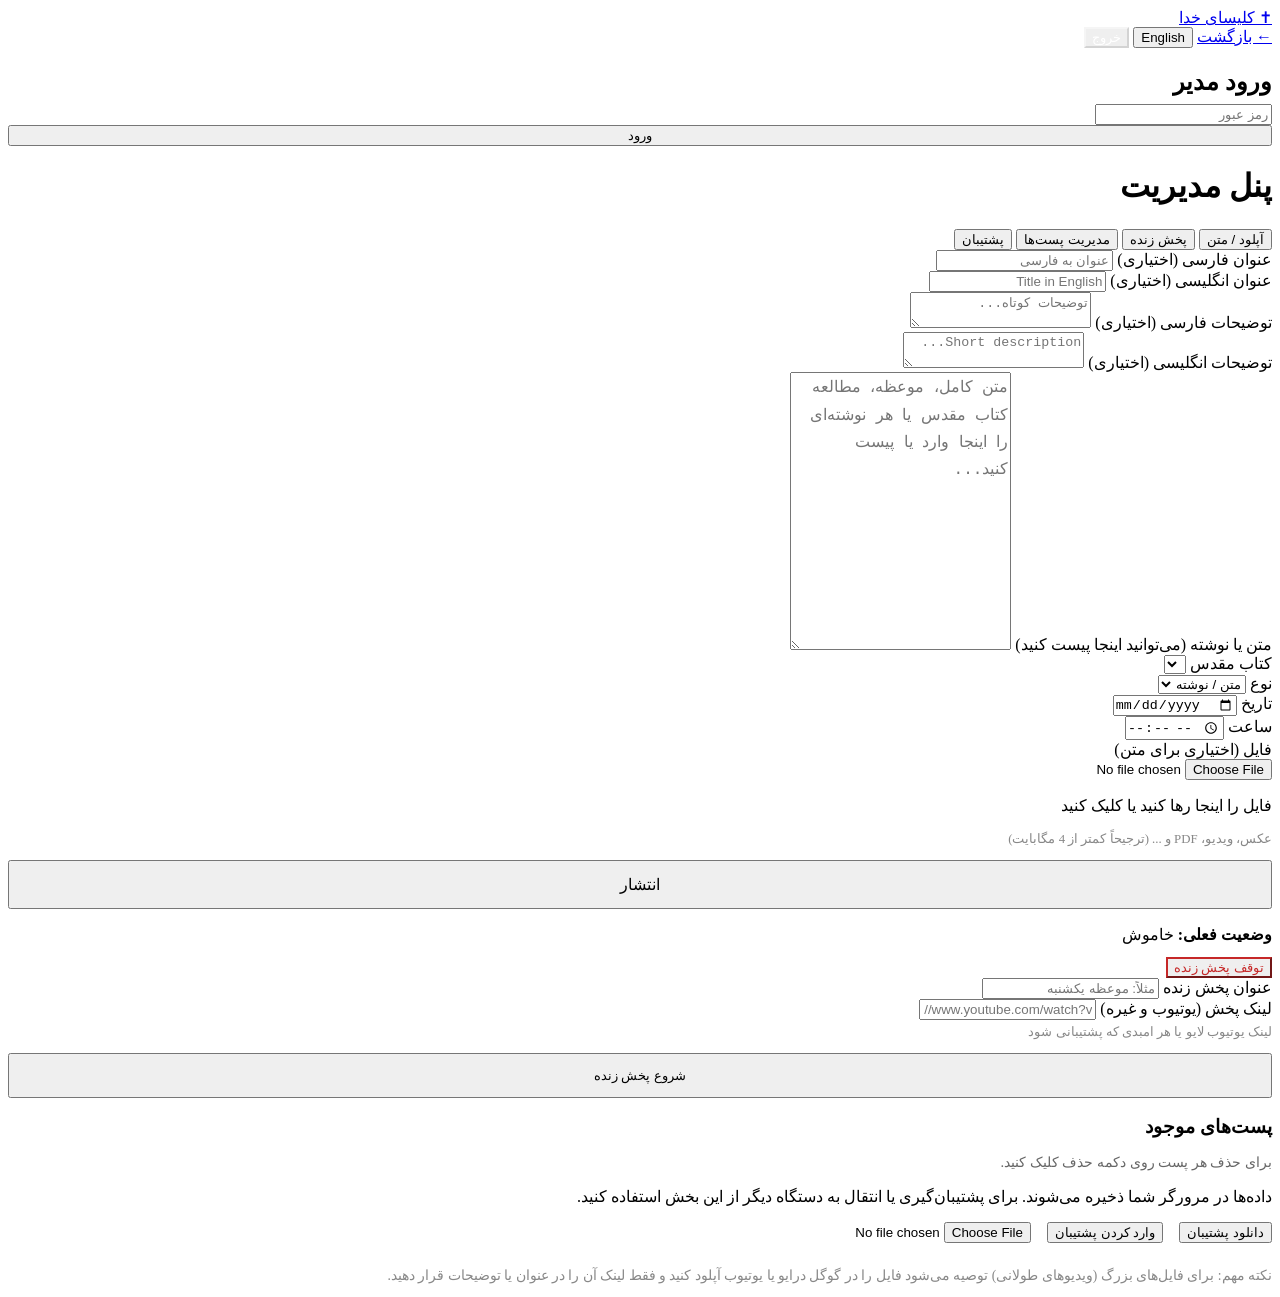
==== admin.html @ f1cb8a6b "Add admin page" ====
<!DOCTYPE html>
<html lang="fa" dir="rtl">
<head>
  <meta charset="UTF-8">
  <meta name="viewport" content="width=device-width, initial-scale=1.0">
  <title>مدیریت — کلیسای خدا</title>
  <link rel="preconnect" href="https://fonts.googleapis.com">
  <link rel="preconnect" href="https://fonts.gstatic.com" crossorigin>
  <link href="https://fonts.googleapis.com/css2?family=Inter:wght@400;500;600;700&family=Vazirmatn:wght@400;500;600;700&display=swap" rel="stylesheet">
  <link rel="stylesheet" href="css/style.css">
</head>
<body>
  <header class="header">
    <div class="header-inner">
      <a href="index.html" class="logo">
        <span class="logo-icon">✝</span>
        <span data-i18n="siteName">کلیسای خدا</span>
      </a>
      <nav class="nav">
        <a href="index.html" data-i18n="back">← بازگشت</a>
        <button id="lang-toggle" class="lang-toggle" data-i18n="langBtn">English</button>
        <button id="logout-btn" class="btn btn-outline" style="color:white;border-color:rgba(255,255,255,0.4)" data-i18n="logout">خروج</button>
      </nav>
    </div>
  </header>

  <main class="container">
    <div id="login-box" class="admin-login">
      <h2 style="margin-bottom:0.5rem;color:var(--primary)" data-i18n="loginTitle">ورود مدیر</h2>
      <form id="login-form">
        <input type="password" id="password" data-i18n-placeholder="passwordPlaceholder" placeholder="رمز عبور" required autocomplete="current-password">
        <button type="submit" class="btn btn-primary" style="width:100%" data-i18n="loginBtn">ورود</button>
      </form>
      <div id="status-msg" class="status-msg hidden" style="margin-top:1rem"></div>
    </div>

    <div id="admin-panel" class="admin-panel hidden">
      <h1 style="margin-bottom:1.5rem;color:var(--primary)" data-i18n="panelTitle">پنل مدیریت</h1>
      <div id="status-msg" class="status-msg hidden"></div>

      <div class="admin-tabs">
        <button class="active" data-tab="tab-upload" data-i18n="tabUpload">آپلود / متن</button>
        <button data-tab="tab-live" data-i18n="tabLive">پخش زنده</button>
        <button data-tab="tab-manage" data-i18n="tabManage">مدیریت پست‌ها</button>
        <button data-tab="tab-backup" data-i18n="tabBackup">پشتیبان</button>
      </div>

      <div id="tab-upload" class="admin-tab-content">
        <form id="post-form">
          <div class="form-row">
            <div class="form-group">
              <label data-i18n="titleFa">عنوان فارسی (اختیاری)</label>
              <input type="text" name="title_fa" data-i18n-placeholder="titleFaPh" placeholder="عنوان به فارسی">
            </div>
            <div class="form-group">
              <label data-i18n="titleEn">عنوان انگلیسی (اختیاری)</label>
              <input type="text" name="title_en" data-i18n-placeholder="titleEnPh" placeholder="Title in English">
            </div>
          </div>

          <div class="form-row">
            <div class="form-group">
              <label data-i18n="descFa">توضیحات فارسی (اختیاری)</label>
              <textarea name="desc_fa" data-i18n-placeholder="descFaPh" placeholder="توضیحات کوتاه..."></textarea>
            </div>
            <div class="form-group">
              <label data-i18n="descEn">توضیحات انگلیسی (اختیاری)</label>
              <textarea name="desc_en" data-i18n-placeholder="descEnPh" placeholder="Short description..."></textarea>
            </div>
          </div>

          <div class="form-group">
            <label data-i18n="writingLabel">متن یا نوشته (می‌توانید اینجا پیست کنید)</label>
            <textarea name="writing" id="writing-area" rows="10" data-i18n-placeholder="writingPh" placeholder="متن کامل، موعظه، مطالعه کتاب مقدس یا هر نوشته‌ای را اینجا وارد یا پیست کنید..." style="min-height:180px;font-size:1rem;line-height:1.7;"></textarea>
          </div>

          <div class="form-row">
            <div class="form-group">
              <label data-i18n="bibleBook">کتاب مقدس</label>
              <select name="book" id="post-book" required></select>
            </div>
            <div class="form-group">
              <label data-i18n="typeLabel">نوع</label>
              <select name="type" id="post-type" required>
                <option value="text" data-i18n="typeText">متن / نوشته</option>
                <option value="photo" data-i18n="typePhoto">عکس</option>
                <option value="video" data-i18n="typeVideo">ویدیو</option>
                <option value="file" data-i18n="typeFile">فایل</option>
              </select>
            </div>
          </div>

          <div class="form-row">
            <div class="form-group">
              <label data-i18n="postDate">تاریخ</label>
              <input type="date" name="postDate" id="post-date">
            </div>
            <div class="form-group">
              <label data-i18n="postTime">ساعت</label>
              <input type="time" name="postTime" id="post-time">
            </div>
          </div>

          <div class="form-group" id="file-group">
            <label data-i18n="fileLabel">فایل (اختیاری برای متن)</label>
            <div class="upload-zone" id="upload-zone">
              <input type="file" id="file-input" accept="image/*,video/*,.pdf,.doc,.docx,.mp3,.mp4,.mov,.avi,.zip,.txt">
              <p id="file-label" data-i18n="dropFile">فایل را اینجا رها کنید یا کلیک کنید</p>
              <p style="font-size:0.8rem;color:#888;margin-top:0.5rem" data-i18n="fileNote">عکس، ویدیو، PDF و ... (ترجیحاً کمتر از 4 مگابایت)</p>
            </div>
          </div>

          <button type="submit" class="btn btn-accent" style="width:100%;padding:0.8rem;font-size:1rem" data-i18n="publish">انتشار</button>
        </form>
      </div>

      <div id="tab-live" class="admin-tab-content hidden">
        <div class="live-controls">
          <p style="margin-bottom:0.8rem"><strong data-i18n="currentStatus">وضعیت فعلی:</strong> <span id="live-status">خاموش</span></p>
          <button id="stop-live-btn" class="btn btn-outline hidden" style="color:#c62828;border-color:#c62828" data-i18n="stopLive">توقف پخش زنده</button>
        </div>
        <form id="live-form">
          <div class="form-group">
            <label data-i18n="liveTitleLabel">عنوان پخش زنده</label>
            <input type="text" name="liveTitle" data-i18n-placeholder="liveTitlePh" placeholder="مثلاً: موعظه یکشنبه">
          </div>
          <div class="form-group">
            <label data-i18n="streamUrlLabel">لینک پخش (یوتیوب و غیره)</label>
            <input type="url" name="streamUrl" placeholder="https://www.youtube.com/watch?v=..." required>
            <p style="font-size:0.8rem;color:#888;margin-top:0.3rem" data-i18n="streamNote">لینک یوتیوب لایو یا هر امبدی که پشتیبانی شود</p>
          </div>
          <button type="submit" class="btn btn-primary" style="width:100%;padding:0.8rem" data-i18n="goLive">شروع پخش زنده</button>
        </form>
      </div>

      <div id="tab-manage" class="admin-tab-content hidden">
        <h3 style="margin-bottom:1rem" data-i18n="existingPosts">پست‌های موجود</h3>
        <p style="font-size:0.9rem;color:#666;margin-bottom:1rem" data-i18n="manageNote">برای حذف هر پست روی دکمه حذف کلیک کنید.</p>
        <div id="posts-list"></div>
      </div>

      <div id="tab-backup" class="admin-tab-content hidden">
        <p style="margin-bottom:1rem;color:var(--text-muted)" data-i18n="backupNote">داده‌ها در مرورگر شما ذخیره می‌شوند. برای پشتیبان‌گیری یا انتقال به دستگاه دیگر از این بخش استفاده کنید.</p>
        <div style="display:flex;gap:1rem;flex-wrap:wrap">
          <button id="export-btn" class="btn btn-primary" data-i18n="exportBtn">دانلود پشتیبان</button>
          <button id="import-btn" class="btn btn-outline" data-i18n="importBtn">وارد کردن پشتیبان</button>
          <input type="file" id="import-file" accept=".json" class="hidden">
        </div>
        <p style="margin-top:1.5rem;font-size:0.85rem;color:#888" data-i18n="importantNote">نکته مهم: برای فایل‌های بزرگ (ویدیوهای طولانی) توصیه می‌شود فایل را در گوگل درایو یا یوتیوب آپلود کنید و فقط لینک آن را در عنوان یا توضیحات قرار دهید.</p>
      </div>
    </div>
  </main>

  <script src="js/admin.js"></script>
</body>
</html>
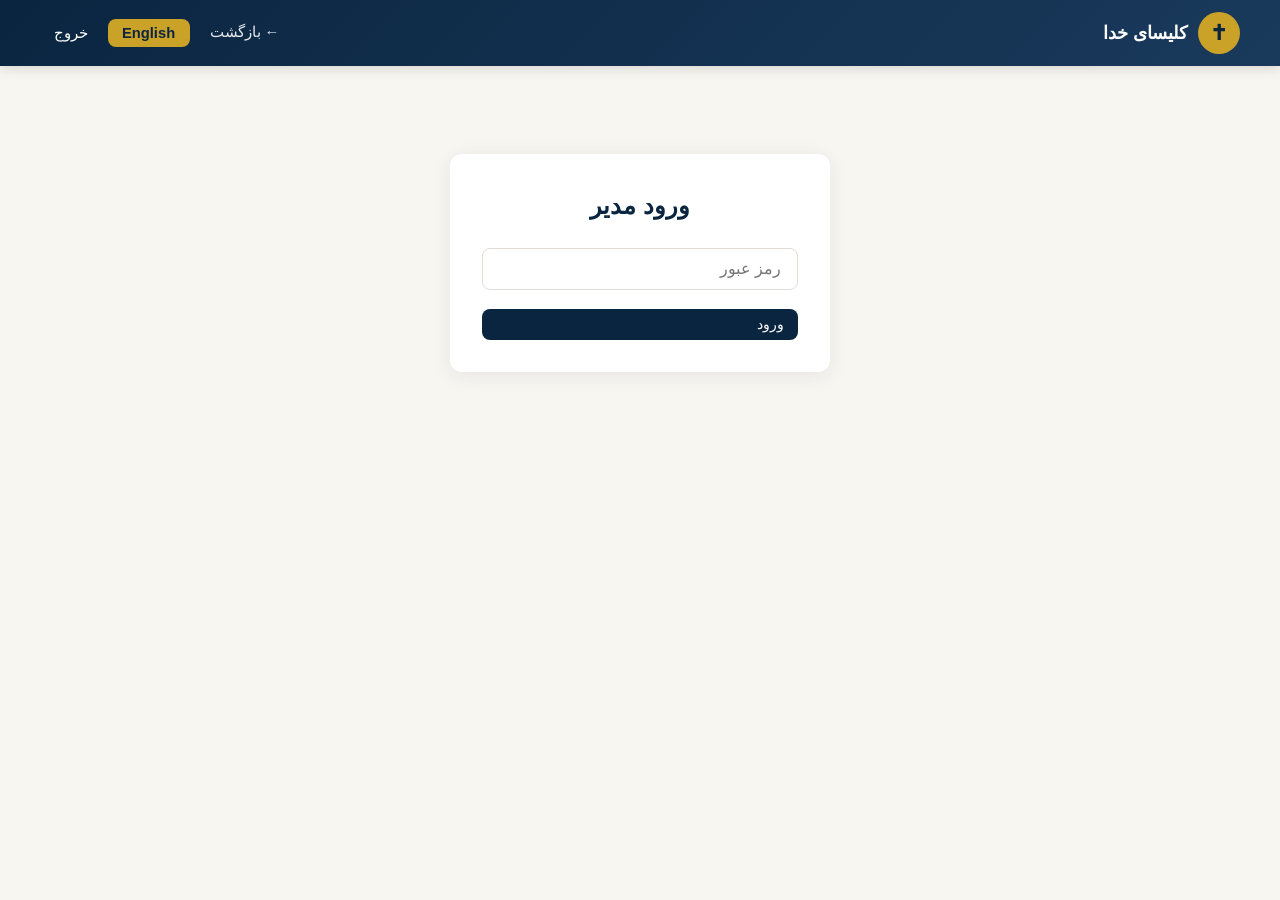
==== commit cf534f92: "Add external video link support for large (5GB+) videos" ====
--- a/admin.html
+++ b/admin.html
@@ -71,7 +71,7 @@
 
           <div class="form-group">
             <label data-i18n="writingLabel">متن یا نوشته (می‌توانید اینجا پیست کنید)</label>
-            <textarea name="writing" id="writing-area" rows="10" data-i18n-placeholder="writingPh" placeholder="متن کامل، موعظه، مطالعه کتاب مقدس یا هر نوشته‌ای را اینجا وارد یا پیست کنید..." style="min-height:180px;font-size:1rem;line-height:1.7;"></textarea>
+            <textarea name="writing" id="writing-area" rows="8" data-i18n-placeholder="writingPh" placeholder="متن کامل، موعظه، مطالعه کتاب مقدس یا هر نوشته‌ای را اینجا وارد یا پیست کنید..." style="min-height:160px;font-size:1rem;line-height:1.7;"></textarea>
           </div>
 
           <div class="form-row">
@@ -101,12 +101,21 @@
             </div>
           </div>
 
+          <!-- EXTERNAL LINK FOR LARGE VIDEOS (5GB+) -->
+          <div class="form-group" style="background:#fff8e1;padding:1rem;border-radius:10px;border:1px solid #ffe082;">
+            <label data-i18n="externalLabel" style="color:#e65100;font-weight:700;">لینک ویدیو یا فایل بزرگ (توصیه برای ویدیوهای بالای 50 مگابایت و تا 5 گیگابایت+)</label>
+            <input type="url" name="externalUrl" id="external-url" data-i18n-placeholder="externalPh" placeholder="https://www.youtube.com/watch?v=... یا لینک مستقیم ویدیو">
+            <p style="font-size:0.85rem;color:#bf360c;margin-top:0.4rem;" data-i18n="externalNote">
+              برای ویدیوهای بزرگ: اول ویدیو را در یوتیوب، گوگل درایو یا ویمو آپلود کنید، بعد لینک را اینجا بگذارید. این بهترین روش برای ویدیوهای 5 گیگابایتی است.
+            </p>
+          </div>
+
           <div class="form-group" id="file-group">
-            <label data-i18n="fileLabel">فایل (اختیاری برای متن)</label>
+            <label data-i18n="fileLabel">فایل کوچک (اختیاری – فقط برای فایل‌های کوچک‌تر از 4 مگابایت)</label>
             <div class="upload-zone" id="upload-zone">
               <input type="file" id="file-input" accept="image/*,video/*,.pdf,.doc,.docx,.mp3,.mp4,.mov,.avi,.zip,.txt">
               <p id="file-label" data-i18n="dropFile">فایل را اینجا رها کنید یا کلیک کنید</p>
-              <p style="font-size:0.8rem;color:#888;margin-top:0.5rem" data-i18n="fileNote">عکس، ویدیو، PDF و ... (ترجیحاً کمتر از 4 مگابایت)</p>
+              <p style="font-size:0.8rem;color:#888;margin-top:0.5rem" data-i18n="fileNote">فقط فایل‌های کوچک (عکس، PDF، ویدیوهای کوتاه). برای ویدیوهای بزرگ از لینک بالا استفاده کنید.</p>
             </div>
           </div>
 
@@ -146,7 +155,9 @@
           <button id="import-btn" class="btn btn-outline" data-i18n="importBtn">وارد کردن پشتیبان</button>
           <input type="file" id="import-file" accept=".json" class="hidden">
         </div>
-        <p style="margin-top:1.5rem;font-size:0.85rem;color:#888" data-i18n="importantNote">نکته مهم: برای فایل‌های بزرگ (ویدیوهای طولانی) توصیه می‌شود فایل را در گوگل درایو یا یوتیوب آپلود کنید و فقط لینک آن را در عنوان یا توضیحات قرار دهید.</p>
+        <p style="margin-top:1.5rem;font-size:0.85rem;color:#888" data-i18n="importantNote">
+          نکته مهم: برای ویدیوهای بزرگ (حتی 5 گیگابایت) حتماً از بخش «لینک ویدیو» استفاده کنید. اول ویدیو را در یوتیوب یا گوگل درایو آپلود کنید و لینک را وارد نمایید.
+        </p>
       </div>
     </div>
   </main>
--- a/css/style.css
+++ b/css/style.css
@@ -0,0 +1,692 @@
+/* Church of God - Three Angels Message */
+/* Bilingual (Persian default + English) | Mobile-first */
+
+:root {
+  --primary: #0a2540;
+  --primary-light: #1a3a5c;
+  --accent: #c9a227;
+  --accent-soft: #e8d48b;
+  --bg: #f8f6f1;
+  --bg-card: #ffffff;
+  --text: #1a1a1a;
+  --text-muted: #5a5a5a;
+  --success: #2e7d32;
+  --danger: #c62828;
+  --border: #e0dcd3;
+  --shadow: 0 4px 20px rgba(10, 37, 64, 0.08);
+  --radius: 12px;
+  --font-fa: 'Vazirmatn', 'Tahoma', sans-serif;
+  --font-en: 'Inter', 'Segoe UI', system-ui, sans-serif;
+}
+
+* { margin: 0; padding: 0; box-sizing: border-box; }
+html { scroll-behavior: smooth; }
+
+body {
+  font-family: var(--font-fa);
+  background: var(--bg);
+  color: var(--text);
+  line-height: 1.7;
+  min-height: 100vh;
+  direction: rtl;
+}
+
+body.lang-en {
+  font-family: var(--font-en);
+  direction: ltr;
+}
+
+/* HEADER */
+.header {
+  background: linear-gradient(135deg, var(--primary) 0%, var(--primary-light) 100%);
+  color: white;
+  padding: 0.75rem 1rem;
+  position: sticky;
+  top: 0;
+  z-index: 1000;
+  box-shadow: 0 2px 12px rgba(0,0,0,0.15);
+}
+
+.header-inner {
+  max-width: 1200px;
+  margin: 0 auto;
+  display: flex;
+  align-items: center;
+  justify-content: space-between;
+  gap: 1rem;
+  flex-wrap: wrap;
+}
+
+.logo {
+  display: flex;
+  align-items: center;
+  gap: 0.6rem;
+  text-decoration: none;
+  color: white;
+  font-weight: 700;
+  font-size: 1.15rem;
+}
+
+.logo-icon {
+  width: 42px;
+  height: 42px;
+  background: var(--accent);
+  border-radius: 50%;
+  display: flex;
+  align-items: center;
+  justify-content: center;
+  font-size: 1.3rem;
+  color: var(--primary);
+}
+
+.nav {
+  display: flex;
+  gap: 0.4rem;
+  flex-wrap: wrap;
+  align-items: center;
+}
+
+.nav a, .nav button {
+  color: rgba(255,255,255,0.9);
+  text-decoration: none;
+  padding: 0.45rem 0.85rem;
+  border-radius: 8px;
+  font-size: 0.92rem;
+  background: transparent;
+  border: none;
+  cursor: pointer;
+  transition: all 0.2s;
+  font-family: inherit;
+}
+
+.nav a:hover, .nav button:hover, .nav a.active {
+  background: rgba(255,255,255,0.15);
+  color: white;
+}
+
+.lang-toggle {
+  background: var(--accent) !important;
+  color: var(--primary) !important;
+  font-weight: 600;
+  padding: 0.4rem 0.9rem !important;
+}
+
+.live-badge {
+  background: #e53935;
+  color: white;
+  font-size: 0.75rem;
+  padding: 0.2rem 0.55rem;
+  border-radius: 20px;
+  animation: pulse 1.5s infinite;
+  font-weight: 600;
+}
+
+@keyframes pulse {
+  0%, 100% { opacity: 1; }
+  50% { opacity: 0.6; }
+}
+
+/* HERO */
+.hero {
+  background: linear-gradient(160deg, var(--primary) 0%, #163a5f 60%, #1e4a73 100%);
+  color: white;
+  padding: 3.5rem 1.5rem 4rem;
+  text-align: center;
+  position: relative;
+  overflow: hidden;
+}
+
+.hero::before {
+  content: '';
+  position: absolute;
+  inset: 0;
+  background: radial-gradient(circle at 20% 30%, rgba(201,162,39,0.15) 0%, transparent 50%),
+              radial-gradient(circle at 80% 70%, rgba(201,162,39,0.1) 0%, transparent 40%);
+  pointer-events: none;
+}
+
+.hero-content {
+  max-width: 800px;
+  margin: 0 auto;
+  position: relative;
+  z-index: 1;
+}
+
+.hero h1 {
+  font-size: clamp(1.8rem, 5vw, 2.6rem);
+  margin-bottom: 0.8rem;
+  font-weight: 700;
+}
+
+.hero p {
+  font-size: 1.1rem;
+  opacity: 0.92;
+  margin-bottom: 1.5rem;
+  max-width: 600px;
+  margin-left: auto;
+  margin-right: auto;
+}
+
+.angels-row {
+  display: flex;
+  justify-content: center;
+  gap: 1.5rem;
+  margin-top: 2rem;
+  flex-wrap: wrap;
+}
+
+.angel-card {
+  background: rgba(255,255,255,0.1);
+  backdrop-filter: blur(8px);
+  border: 1px solid rgba(255,255,255,0.2);
+  border-radius: var(--radius);
+  padding: 1.2rem 1.4rem;
+  width: 200px;
+  transition: transform 0.25s;
+}
+
+.angel-card:hover { transform: translateY(-4px); }
+
+.angel-num {
+  font-size: 1.8rem;
+  color: var(--accent);
+  font-weight: 700;
+  margin-bottom: 0.3rem;
+}
+
+.angel-title {
+  font-size: 0.95rem;
+  font-weight: 600;
+  margin-bottom: 0.35rem;
+}
+
+.angel-text {
+  font-size: 0.8rem;
+  opacity: 0.85;
+  line-height: 1.4;
+}
+
+/* MAIN */
+.container {
+  max-width: 1200px;
+  margin: 0 auto;
+  padding: 1.5rem 1rem 3rem;
+}
+
+.section-title {
+  font-size: 1.5rem;
+  margin-bottom: 1.2rem;
+  color: var(--primary);
+  display: flex;
+  align-items: center;
+  gap: 0.6rem;
+}
+
+.section-title::before {
+  content: '';
+  width: 4px;
+  height: 1.4rem;
+  background: var(--accent);
+  border-radius: 2px;
+}
+
+/* FILTERS */
+.filters {
+  display: flex;
+  flex-wrap: wrap;
+  gap: 0.6rem;
+  margin-bottom: 1.5rem;
+  align-items: center;
+}
+
+.filters select, .filters input {
+  padding: 0.55rem 0.9rem;
+  border: 1px solid var(--border);
+  border-radius: 8px;
+  font-family: inherit;
+  font-size: 0.95rem;
+  background: white;
+  min-width: 140px;
+}
+
+.filters select:focus, .filters input:focus {
+  outline: 2px solid var(--accent);
+  border-color: transparent;
+}
+
+/* MEDIA GRID */
+.media-grid {
+  display: grid;
+  grid-template-columns: repeat(auto-fill, minmax(260px, 1fr));
+  gap: 1.3rem;
+}
+
+.media-card {
+  background: var(--bg-card);
+  border-radius: var(--radius);
+  overflow: hidden;
+  box-shadow: var(--shadow);
+  transition: transform 0.2s, box-shadow 0.2s;
+  display: flex;
+  flex-direction: column;
+}
+
+.media-card:hover {
+  transform: translateY(-3px);
+  box-shadow: 0 8px 28px rgba(10, 37, 64, 0.12);
+}
+
+.media-thumb {
+  width: 100%;
+  height: 180px;
+  object-fit: cover;
+  background: #e8e4dc;
+  display: flex;
+  align-items: center;
+  justify-content: center;
+  font-size: 2.5rem;
+  color: var(--primary-light);
+}
+
+.media-thumb img, .media-thumb video {
+  width: 100%;
+  height: 100%;
+  object-fit: cover;
+}
+
+.media-body {
+  padding: 1rem 1.1rem 1.2rem;
+  flex: 1;
+  display: flex;
+  flex-direction: column;
+}
+
+.media-book {
+  font-size: 0.75rem;
+  color: var(--accent);
+  font-weight: 600;
+  text-transform: uppercase;
+  letter-spacing: 0.03em;
+  margin-bottom: 0.3rem;
+}
+
+.media-title {
+  font-size: 1.05rem;
+  font-weight: 600;
+  margin-bottom: 0.4rem;
+  color: var(--primary);
+  line-height: 1.35;
+}
+
+.media-desc {
+  font-size: 0.88rem;
+  color: var(--text-muted);
+  margin-bottom: 0.8rem;
+  flex: 1;
+  display: -webkit-box;
+  -webkit-line-clamp: 2;
+  -webkit-box-orient: vertical;
+  overflow: hidden;
+}
+
+.media-meta {
+  display: flex;
+  justify-content: space-between;
+  align-items: center;
+  font-size: 0.8rem;
+  color: var(--text-muted);
+  margin-bottom: 0.7rem;
+}
+
+.media-actions {
+  display: flex;
+  gap: 0.5rem;
+  flex-wrap: wrap;
+}
+
+.btn {
+  display: inline-flex;
+  align-items: center;
+  gap: 0.35rem;
+  padding: 0.45rem 0.9rem;
+  border-radius: 8px;
+  font-size: 0.88rem;
+  font-weight: 500;
+  border: none;
+  cursor: pointer;
+  text-decoration: none;
+  font-family: inherit;
+  transition: all 0.2s;
+}
+
+.btn-primary { background: var(--primary); color: white; }
+.btn-primary:hover { background: var(--primary-light); }
+.btn-accent { background: var(--accent); color: var(--primary); }
+.btn-accent:hover { background: var(--accent-soft); }
+.btn-outline { background: transparent; border: 1px solid var(--border); color: var(--text); }
+.btn-outline:hover { border-color: var(--primary); color: var(--primary); }
+.btn-sm { padding: 0.35rem 0.7rem; font-size: 0.82rem; }
+
+/* LIVE */
+.live-section {
+  background: linear-gradient(135deg, #1a1a2e 0%, #16213e 100%);
+  color: white;
+  border-radius: var(--radius);
+  padding: 2rem;
+  margin-bottom: 2rem;
+  text-align: center;
+}
+
+.live-section.hidden { display: none; }
+
+.live-indicator {
+  display: inline-flex;
+  align-items: center;
+  gap: 0.5rem;
+  background: #e53935;
+  padding: 0.35rem 0.9rem;
+  border-radius: 20px;
+  font-weight: 600;
+  font-size: 0.9rem;
+  margin-bottom: 1rem;
+}
+
+.live-dot {
+  width: 10px;
+  height: 10px;
+  background: white;
+  border-radius: 50%;
+  animation: pulse 1.2s infinite;
+}
+
+.live-iframe {
+  width: 100%;
+  max-width: 720px;
+  aspect-ratio: 16/9;
+  border: none;
+  border-radius: 10px;
+  margin: 1rem auto 0;
+  display: block;
+  background: #000;
+}
+
+/* COMMENTS */
+.comments-box {
+  margin-top: 1rem;
+  border-top: 1px solid var(--border);
+  padding-top: 0.9rem;
+}
+
+.comment {
+  background: #f5f3ee;
+  padding: 0.7rem 0.9rem;
+  border-radius: 8px;
+  margin-bottom: 0.6rem;
+  font-size: 0.9rem;
+}
+
+.comment-author {
+  font-weight: 600;
+  color: var(--primary);
+  font-size: 0.82rem;
+}
+
+.comment-date {
+  font-size: 0.75rem;
+  color: var(--text-muted);
+  margin-right: 0.5rem;
+}
+
+.comment-form {
+  display: flex;
+  flex-direction: column;
+  gap: 0.5rem;
+  margin-top: 0.8rem;
+}
+
+.comment-form input, .comment-form textarea {
+  padding: 0.55rem 0.8rem;
+  border: 1px solid var(--border);
+  border-radius: 8px;
+  font-family: inherit;
+  font-size: 0.9rem;
+  resize: vertical;
+}
+
+.comment-form textarea { min-height: 70px; }
+
+/* MODAL */
+.modal-overlay {
+  position: fixed;
+  inset: 0;
+  background: rgba(0,0,0,0.6);
+  display: flex;
+  align-items: center;
+  justify-content: center;
+  z-index: 2000;
+  padding: 1rem;
+  opacity: 0;
+  visibility: hidden;
+  transition: all 0.25s;
+}
+
+.modal-overlay.open {
+  opacity: 1;
+  visibility: visible;
+}
+
+.modal {
+  background: white;
+  border-radius: 14px;
+  max-width: 700px;
+  width: 100%;
+  max-height: 90vh;
+  overflow-y: auto;
+  padding: 1.5rem;
+  position: relative;
+}
+
+.modal-close {
+  position: absolute;
+  top: 1rem;
+  left: 1rem;
+  background: none;
+  border: none;
+  font-size: 1.5rem;
+  cursor: pointer;
+  color: var(--text-muted);
+  line-height: 1;
+}
+
+body.lang-en .modal-close {
+  left: auto;
+  right: 1rem;
+}
+
+.modal-media {
+  width: 100%;
+  max-height: 400px;
+  object-fit: contain;
+  border-radius: 8px;
+  margin-bottom: 1rem;
+  background: #111;
+}
+
+/* CONTACT */
+.contact-card {
+  background: var(--bg-card);
+  border-radius: var(--radius);
+  padding: 1.5rem;
+  box-shadow: var(--shadow);
+  max-width: 420px;
+  margin: 0 auto;
+  text-align: center;
+}
+
+.contact-item {
+  display: flex;
+  align-items: center;
+  justify-content: center;
+  gap: 0.7rem;
+  margin: 1rem 0;
+  font-size: 1.05rem;
+}
+
+.contact-item a {
+  color: var(--primary);
+  text-decoration: none;
+  font-weight: 500;
+}
+
+.contact-item a:hover { color: var(--accent); }
+
+/* FOOTER */
+.footer {
+  background: var(--primary);
+  color: rgba(255,255,255,0.85);
+  text-align: center;
+  padding: 1.8rem 1rem;
+  font-size: 0.9rem;
+  margin-top: 2rem;
+}
+
+.footer a { color: var(--accent-soft); }
+
+/* ADMIN */
+.admin-login {
+  max-width: 380px;
+  margin: 4rem auto;
+  background: white;
+  padding: 2rem;
+  border-radius: var(--radius);
+  box-shadow: var(--shadow);
+  text-align: center;
+}
+
+.admin-login input {
+  width: 100%;
+  padding: 0.7rem 1rem;
+  margin: 0.8rem 0 1.2rem;
+  border: 1px solid var(--border);
+  border-radius: 8px;
+  font-size: 1rem;
+  font-family: inherit;
+}
+
+.admin-panel { max-width: 900px; margin: 0 auto; }
+.admin-panel.hidden { display: none; }
+
+.form-group { margin-bottom: 1.1rem; }
+
+.form-group label {
+  display: block;
+  font-weight: 600;
+  margin-bottom: 0.35rem;
+  font-size: 0.95rem;
+  color: var(--primary);
+}
+
+.form-group input,
+.form-group select,
+.form-group textarea {
+  width: 100%;
+  padding: 0.6rem 0.9rem;
+  border: 1px solid var(--border);
+  border-radius: 8px;
+  font-family: inherit;
+  font-size: 0.95rem;
+}
+
+.form-group textarea {
+  min-height: 90px;
+  resize: vertical;
+}
+
+.form-row {
+  display: grid;
+  grid-template-columns: 1fr 1fr;
+  gap: 1rem;
+}
+
+@media (max-width: 600px) {
+  .form-row { grid-template-columns: 1fr; }
+}
+
+.upload-zone {
+  border: 2px dashed var(--border);
+  border-radius: var(--radius);
+  padding: 2rem;
+  text-align: center;
+  cursor: pointer;
+  transition: border-color 0.2s;
+  background: #faf9f6;
+}
+
+.upload-zone:hover, .upload-zone.dragover {
+  border-color: var(--accent);
+  background: #fdf8e8;
+}
+
+.upload-zone input { display: none; }
+
+.admin-tabs {
+  display: flex;
+  gap: 0.5rem;
+  margin-bottom: 1.5rem;
+  flex-wrap: wrap;
+}
+
+.admin-tabs button {
+  padding: 0.5rem 1.1rem;
+  border: 1px solid var(--border);
+  background: white;
+  border-radius: 8px;
+  cursor: pointer;
+  font-family: inherit;
+  font-size: 0.9rem;
+}
+
+.admin-tabs button.active {
+  background: var(--primary);
+  color: white;
+  border-color: var(--primary);
+}
+
+.live-controls {
+  background: #fff8e1;
+  border: 1px solid #ffe082;
+  border-radius: var(--radius);
+  padding: 1.2rem;
+  margin-bottom: 1.5rem;
+}
+
+.status-msg {
+  padding: 0.7rem 1rem;
+  border-radius: 8px;
+  margin-bottom: 1rem;
+  font-size: 0.9rem;
+}
+
+.status-msg.success { background: #e8f5e9; color: var(--success); }
+.status-msg.error { background: #ffebee; color: var(--danger); }
+
+.empty-state {
+  text-align: center;
+  padding: 3rem 1rem;
+  color: var(--text-muted);
+}
+
+.hidden { display: none !important; }
+.text-center { text-align: center; }
+.mt-1 { margin-top: 0.5rem; }
+.mt-2 { margin-top: 1rem; }
+.mb-2 { margin-bottom: 1rem; }
+
+@media (max-width: 700px) {
+  .header-inner { flex-direction: column; align-items: flex-start; }
+  .nav { width: 100%; justify-content: flex-start; }
+  .hero { padding: 2.5rem 1rem 3rem; }
+  .angels-row { gap: 1rem; }
+  .angel-card { width: 100%; max-width: 280px; }
+  .media-grid { grid-template-columns: 1fr; }
+}
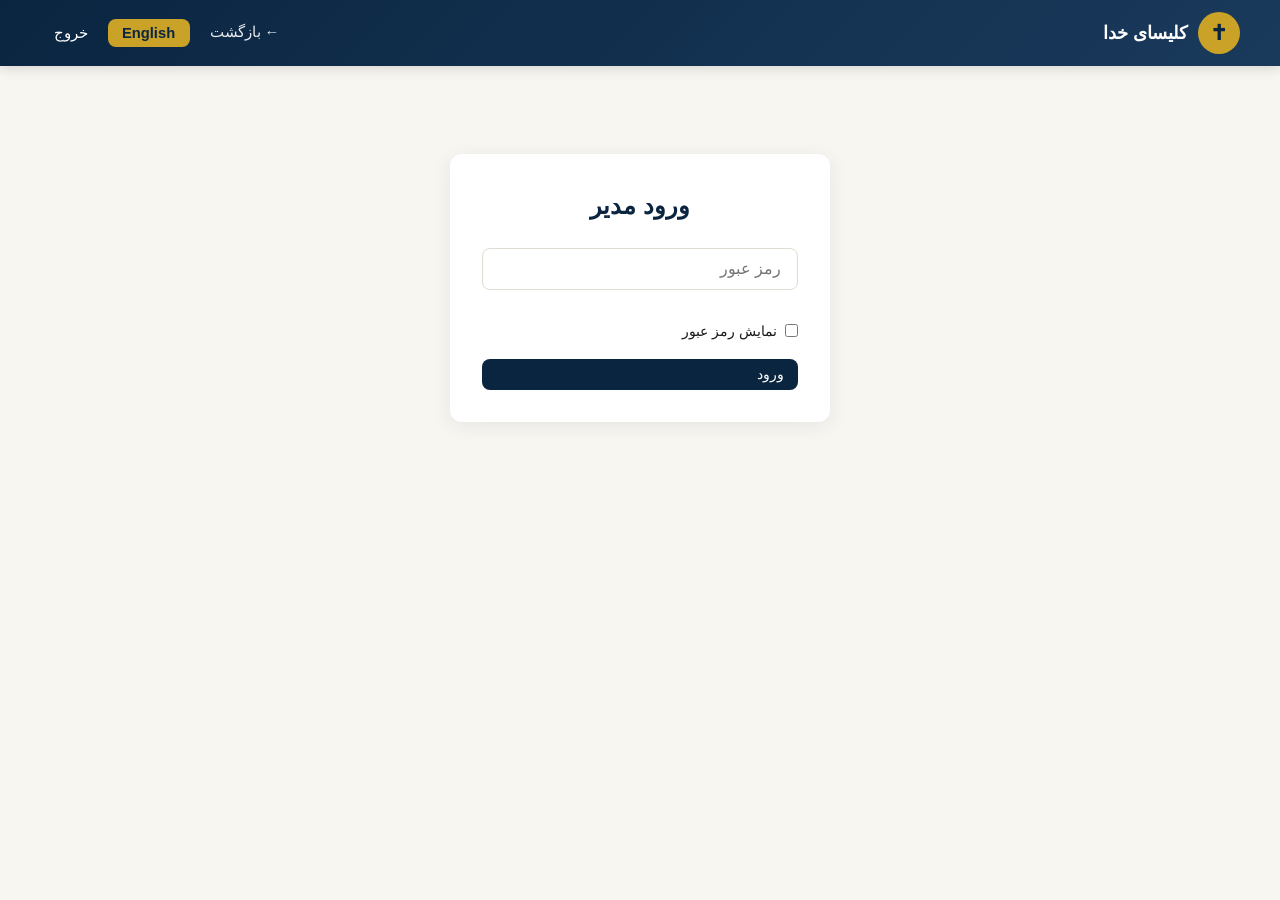
==== commit 54dbd20c: "Add show password toggle on admin login" ====
--- a/admin.html
+++ b/admin.html
@@ -29,6 +29,10 @@
       <h2 style="margin-bottom:0.5rem;color:var(--primary)" data-i18n="loginTitle">ورود مدیر</h2>
       <form id="login-form">
         <input type="password" id="password" data-i18n-placeholder="passwordPlaceholder" placeholder="رمز عبور" required autocomplete="current-password">
+        <label style="display:flex;align-items:center;gap:0.5rem;margin:0.6rem 0 1rem;font-size:0.9rem;cursor:pointer;user-select:none;">
+          <input type="checkbox" id="show-password" style="width:auto;margin:0;">
+          <span data-i18n="showPassword">نمایش رمز عبور</span>
+        </label>
         <button type="submit" class="btn btn-primary" style="width:100%" data-i18n="loginBtn">ورود</button>
       </form>
       <div id="status-msg" class="status-msg hidden" style="margin-top:1rem"></div>
@@ -101,21 +105,20 @@
             </div>
           </div>
 
-          <!-- EXTERNAL LINK FOR LARGE VIDEOS (5GB+) -->
           <div class="form-group" style="background:#fff8e1;padding:1rem;border-radius:10px;border:1px solid #ffe082;">
-            <label data-i18n="externalLabel" style="color:#e65100;font-weight:700;">لینک ویدیو یا فایل بزرگ (توصیه برای ویدیوهای بالای 50 مگابایت و تا 5 گیگابایت+)</label>
+            <label data-i18n="externalLabel" style="color:#e65100;font-weight:700;">لینک ویدیو یا فایل بزرگ (توصیه برای ویدیوهای بالای ۵۰ مگابایت تا ۵ گیگابایت+)</label>
             <input type="url" name="externalUrl" id="external-url" data-i18n-placeholder="externalPh" placeholder="https://www.youtube.com/watch?v=... یا لینک مستقیم ویدیو">
             <p style="font-size:0.85rem;color:#bf360c;margin-top:0.4rem;" data-i18n="externalNote">
-              برای ویدیوهای بزرگ: اول ویدیو را در یوتیوب، گوگل درایو یا ویمو آپلود کنید، بعد لینک را اینجا بگذارید. این بهترین روش برای ویدیوهای 5 گیگابایتی است.
+              برای ویدیوهای بزرگ: اول ویدیو را در یوتیوب، گوگل درایو یا ویمو آپلود کنید، بعد لینک را اینجا بگذارید. این بهترین روش برای ویدیوهای ۵ گیگابایتی است.
             </p>
           </div>
 
           <div class="form-group" id="file-group">
-            <label data-i18n="fileLabel">فایل کوچک (اختیاری – فقط برای فایل‌های کوچک‌تر از 4 مگابایت)</label>
+            <label data-i18n="fileLabel">فایل مستقیم (حداکثر ۱۲ مگابایت)</label>
             <div class="upload-zone" id="upload-zone">
               <input type="file" id="file-input" accept="image/*,video/*,.pdf,.doc,.docx,.mp3,.mp4,.mov,.avi,.zip,.txt">
               <p id="file-label" data-i18n="dropFile">فایل را اینجا رها کنید یا کلیک کنید</p>
-              <p style="font-size:0.8rem;color:#888;margin-top:0.5rem" data-i18n="fileNote">فقط فایل‌های کوچک (عکس، PDF، ویدیوهای کوتاه). برای ویدیوهای بزرگ از لینک بالا استفاده کنید.</p>
+              <p style="font-size:0.8rem;color:#888;margin-top:0.5rem" data-i18n="fileNote">حداکثر ۱۲ مگابایت. برای ویدیوهای بزرگ‌تر حتماً از لینک خارجی استفاده کنید.</p>
             </div>
           </div>
 
@@ -156,7 +159,7 @@
           <input type="file" id="import-file" accept=".json" class="hidden">
         </div>
         <p style="margin-top:1.5rem;font-size:0.85rem;color:#888" data-i18n="importantNote">
-          نکته مهم: برای ویدیوهای بزرگ (حتی 5 گیگابایت) حتماً از بخش «لینک ویدیو» استفاده کنید. اول ویدیو را در یوتیوب یا گوگل درایو آپلود کنید و لینک را وارد نمایید.
+          نکته مهم: برای ویدیوهای بزرگ (حتی ۵ گیگابایت) حتماً از بخش «لینک ویدیو» استفاده کنید. اول ویدیو را در یوتیوب یا گوگل درایو آپلود کنید و لینک را وارد نمایید.
         </p>
       </div>
     </div>
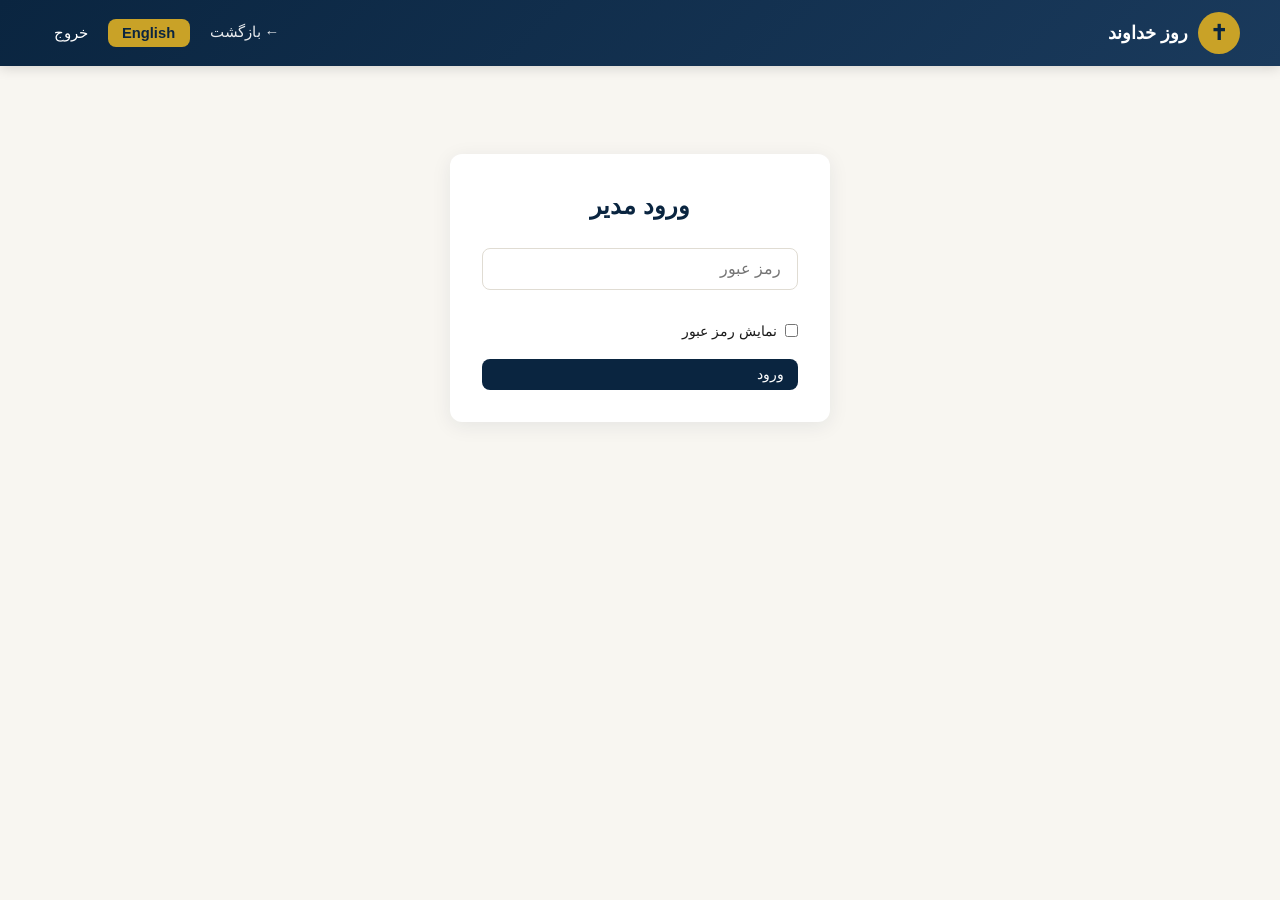
==== commit 741b48bb: "Rename site to Ruzekhodavand in admin page" ====
--- a/admin.html
+++ b/admin.html
@@ -3,7 +3,7 @@
 <head>
   <meta charset="UTF-8">
   <meta name="viewport" content="width=device-width, initial-scale=1.0">
-  <title>مدیریت — کلیسای خدا</title>
+  <title>مدیریت — روز خداوند | Ruzekhodavand</title>
   <link rel="preconnect" href="https://fonts.googleapis.com">
   <link rel="preconnect" href="https://fonts.gstatic.com" crossorigin>
   <link href="https://fonts.googleapis.com/css2?family=Inter:wght@400;500;600;700&family=Vazirmatn:wght@400;500;600;700&display=swap" rel="stylesheet">
@@ -14,7 +14,7 @@
     <div class="header-inner">
       <a href="index.html" class="logo">
         <span class="logo-icon">✝</span>
-        <span data-i18n="siteName">کلیسای خدا</span>
+        <span data-i18n="siteName">روز خداوند</span>
       </a>
       <nav class="nav">
         <a href="index.html" data-i18n="back">← بازگشت</a>
@@ -39,7 +39,17 @@
     </div>
 
     <div id="admin-panel" class="admin-panel hidden">
-      <h1 style="margin-bottom:1.5rem;color:var(--primary)" data-i18n="panelTitle">پنل مدیریت</h1>
+      <h1 style="margin-bottom:0.8rem;color:var(--primary)" data-i18n="panelTitle">پنل مدیریت</h1>
+
+      <!-- VISITOR STATS (admin only) -->
+      <div style="background:#e8f5e9;border:1px solid #a5d6a7;border-radius:10px;padding:0.8rem 1.2rem;margin-bottom:1.5rem;display:flex;align-items:center;gap:0.6rem;">
+        <span style="font-size:1.3rem;">👥</span>
+        <div>
+          <div style="font-size:0.85rem;color:#2e7d32;" data-i18n="visitorsLabel">بازدید کل سایت</div>
+          <div style="font-size:1.3rem;font-weight:700;color:#1b5e20;" id="admin-visitor-count">…</div>
+        </div>
+      </div>
+
       <div id="status-msg" class="status-msg hidden"></div>
 
       <div class="admin-tabs">
